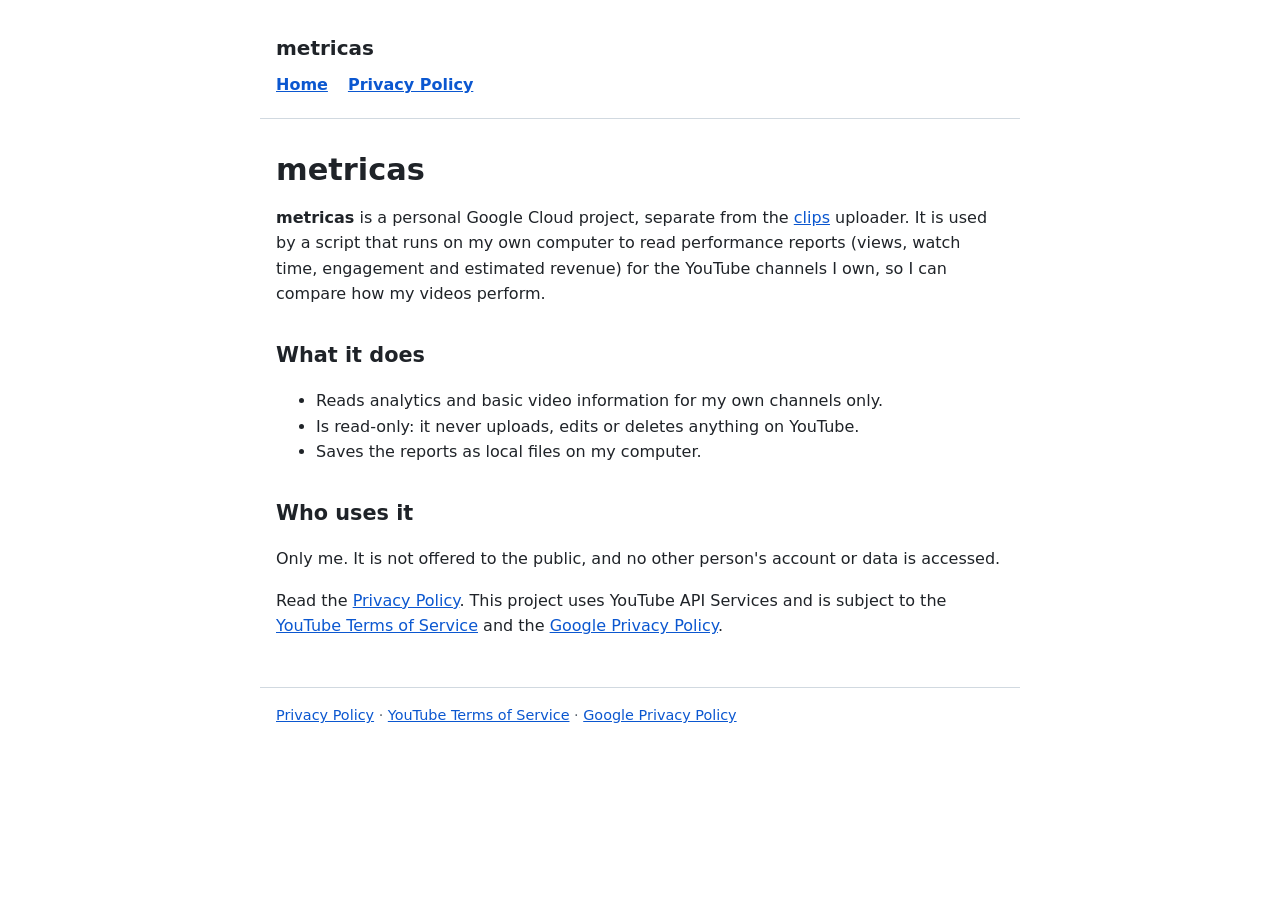
==== metrics/index.html @ ec7b5625 "Add homepage and privacy policy for the metricas read-only analytics client Co-Authored-By: Claude O" ====
<!doctype html>
<html lang="en">
<head>
  <meta charset="utf-8">
  <meta name="viewport" content="width=device-width, initial-scale=1">
  <title>metricas | Personal YouTube Analytics Reader</title>
  <meta name="description" content="A personal, non-commercial script that reads analytics for my own YouTube channels using YouTube API Services.">
  <link rel="stylesheet" href="../style.css">
</head>
<body>
  <header>
    <a class="brand" href="./">metricas</a>
    <nav>
      <a href="./">Home</a>
      <a href="privacy.html">Privacy Policy</a>
    </nav>
  </header>

  <main>
    <h1>metricas</h1>
    <p>
      <strong>metricas</strong> is a personal Google Cloud project, separate from the
      <a href="../">clips</a> uploader. It is used by a script that runs on my own computer to read
      performance reports (views, watch time, engagement and estimated revenue) for the YouTube
      channels I own, so I can compare how my videos perform.
    </p>

    <h2>What it does</h2>
    <ul>
      <li>Reads analytics and basic video information for my own channels only.</li>
      <li>Is read-only: it never uploads, edits or deletes anything on YouTube.</li>
      <li>Saves the reports as local files on my computer.</li>
    </ul>

    <h2>Who uses it</h2>
    <p>
      Only me. It is not offered to the public, and no other person's account or data is accessed.
    </p>

    <p>
      Read the <a href="privacy.html">Privacy Policy</a>. This project uses YouTube API Services and is
      subject to the <a href="https://www.youtube.com/t/terms">YouTube Terms of Service</a> and the
      <a href="https://policies.google.com/privacy">Google Privacy Policy</a>.
    </p>
  </main>

  <footer>
    <a href="privacy.html">Privacy Policy</a> ·
    <a href="https://www.youtube.com/t/terms">YouTube Terms of Service</a> ·
    <a href="https://policies.google.com/privacy">Google Privacy Policy</a>
  </footer>
</body>
</html>
---- style.css ----
:root {
  --bg: #ffffff;
  --text: #1f2328;
  --muted: #59636e;
  --line: #d1d9e0;
  --link: #0b57d0;
  --accent: #c4302b;
  --card: #f6f8fa;
}

@media (prefers-color-scheme: dark) {
  :root {
    --bg: #0d1117;
    --text: #e6edf3;
    --muted: #9198a1;
    --line: #30363d;
    --link: #6cb6ff;
    --accent: #ff6b63;
    --card: #161b22;
  }
}

* { box-sizing: border-box; }

body {
  margin: 0;
  background: var(--bg);
  color: var(--text);
  font: 16px/1.6 system-ui, -apple-system, "Segoe UI", Roboto, Arial, sans-serif;
}

main, header, footer {
  max-width: 760px;
  margin: 0 auto;
  padding: 0 16px;
}

header {
  padding-top: 32px;
  padding-bottom: 8px;
  border-bottom: 1px solid var(--line);
}

header .brand {
  font-weight: 700;
  font-size: 1.25rem;
  color: var(--text);
  text-decoration: none;
}

nav {
  display: flex;
  flex-wrap: wrap;
  gap: 4px 20px;
  margin: 8px 0 12px;
}

nav a { font-weight: 600; }

a { color: var(--link); }

h1 { font-size: 1.9rem; line-height: 1.25; margin: 32px 0 8px; }
h2 { font-size: 1.3rem; margin: 32px 0 8px; }

.muted { color: var(--muted); }

.badge {
  display: inline-block;
  padding: 4px 12px;
  border-radius: 999px;
  border: 1px solid var(--accent);
  color: var(--accent);
  font-weight: 700;
  font-size: 0.9rem;
}

.card {
  background: var(--card);
  border: 1px solid var(--line);
  border-radius: 8px;
  padding: 16px 20px;
  margin: 16px 0;
}

footer {
  margin-top: 48px;
  padding-top: 16px;
  padding-bottom: 32px;
  border-top: 1px solid var(--line);
  font-size: 0.9rem;
  color: var(--muted);
}

code { overflow-wrap: anywhere; }
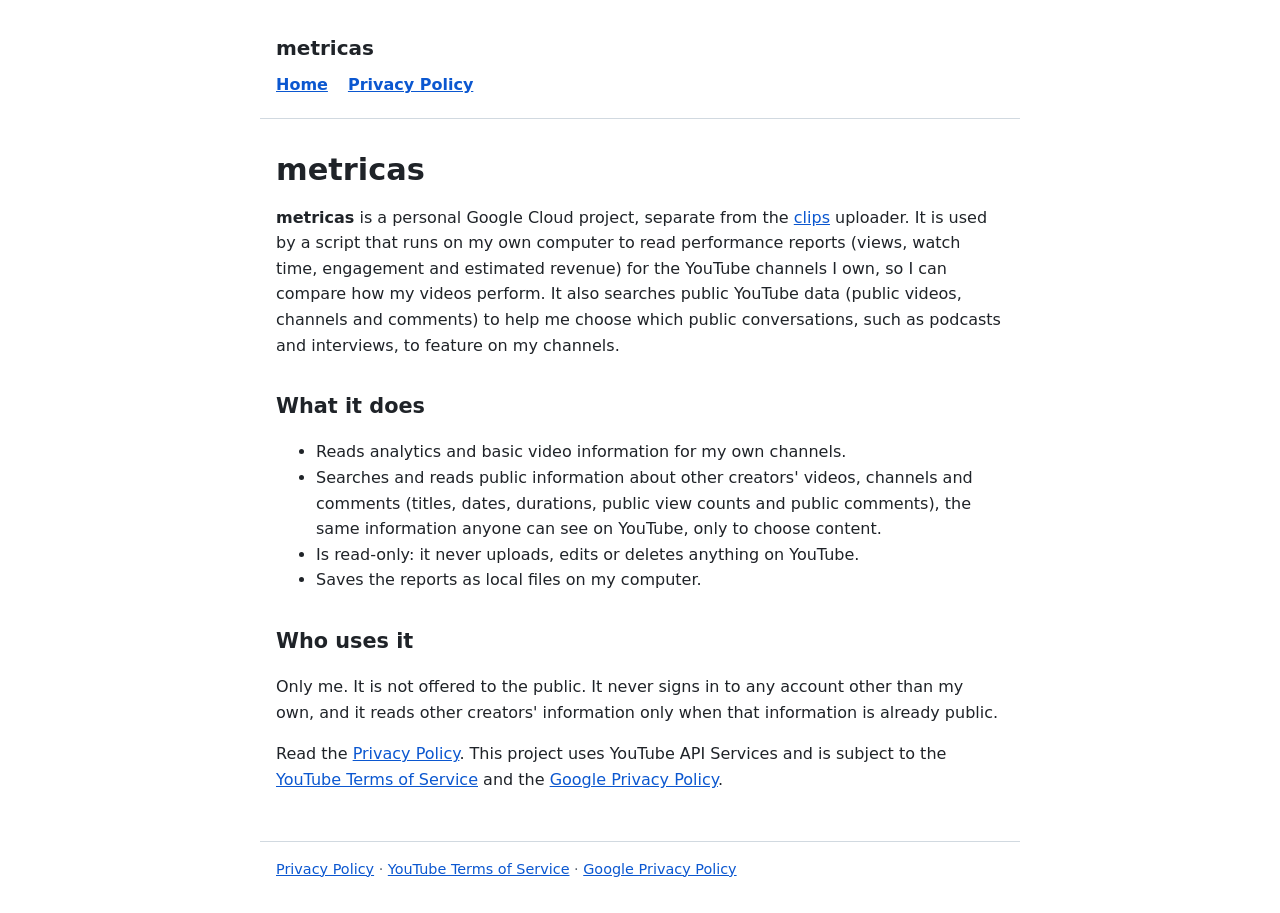
==== commit 742d96fb: "metricas: cover searching public YouTube data to choose content Co-Authored-By: Claude Opus 5.5 <nor" ====
--- a/metrics/index.html
+++ b/metrics/index.html
@@ -4,7 +4,7 @@
   <meta charset="utf-8">
   <meta name="viewport" content="width=device-width, initial-scale=1">
   <title>metricas | Personal YouTube Analytics Reader</title>
-  <meta name="description" content="A personal, non-commercial script that reads analytics for my own YouTube channels using YouTube API Services.">
+  <meta name="description" content="A personal, non-commercial script that reads analytics for my own YouTube channels and searches public YouTube data to choose content, using YouTube API Services.">
   <link rel="stylesheet" href="../style.css">
 </head>
 <body>
@@ -22,19 +22,25 @@
       <strong>metricas</strong> is a personal Google Cloud project, separate from the
       <a href="../">clips</a> uploader. It is used by a script that runs on my own computer to read
       performance reports (views, watch time, engagement and estimated revenue) for the YouTube
-      channels I own, so I can compare how my videos perform.
+      channels I own, so I can compare how my videos perform. It also searches public YouTube data
+      (public videos, channels and comments) to help me choose which public conversations, such as
+      podcasts and interviews, to feature on my channels.
     </p>
 
     <h2>What it does</h2>
     <ul>
-      <li>Reads analytics and basic video information for my own channels only.</li>
+      <li>Reads analytics and basic video information for my own channels.</li>
+      <li>Searches and reads public information about other creators' videos, channels and comments
+        (titles, dates, durations, public view counts and public comments), the same information anyone
+        can see on YouTube, only to choose content.</li>
       <li>Is read-only: it never uploads, edits or deletes anything on YouTube.</li>
       <li>Saves the reports as local files on my computer.</li>
     </ul>
 
     <h2>Who uses it</h2>
     <p>
-      Only me. It is not offered to the public, and no other person's account or data is accessed.
+      Only me. It is not offered to the public. It never signs in to any account other than my own,
+      and it reads other creators' information only when that information is already public.
     </p>
 
     <p>
